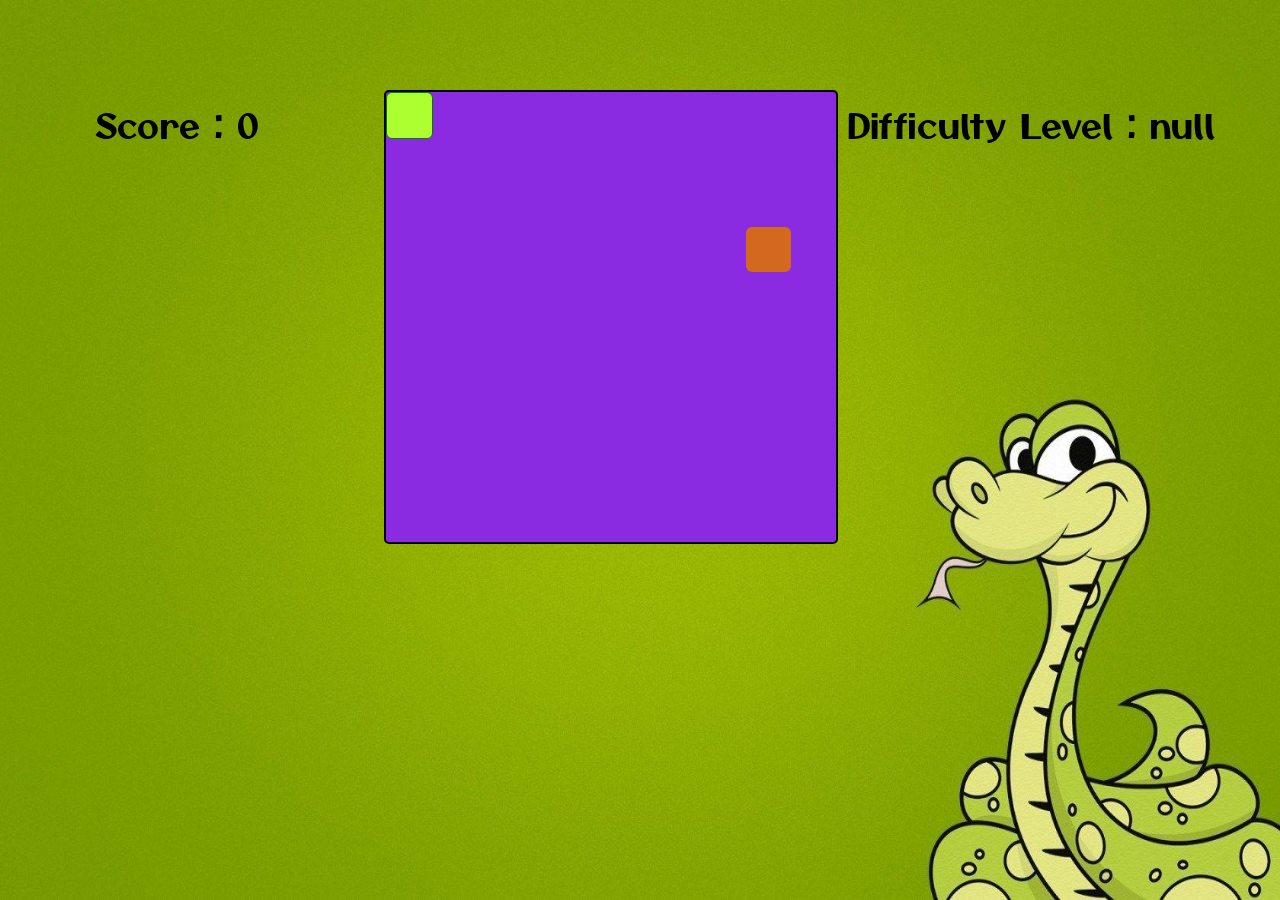
==== game.html @ 5f1b9361 "first commit" ====
<html>
<html lang="en">
<head>
    <meta charset="UTF-8">
    <meta http-equiv="X-UA-Compatible" content="IE=edge">
    <meta name="viewport" content="width=device-width, initial-scale=1.0">
    <title>Document</title>
    <link rel="stylesheet" href="game.css">
</head>
<body>
    <div class="container" id="container">
        <div class="snakeface" id="snakebody0"></div>
    </div>
    <div class="score"></div>
    <div class="level"></div>
    <div class="gameover">
        <span id="gameover">GAME OVER</span><br><br><br><br><br><br><br>
        <button id="playagain" onclick="location.reload();">play again</button>
        <button id="menu" onclick="location='menu.html'">Main Menu</button>
    </div>
    <script src="game.js"></script>
</body>
</html>
---- game.css ----
@import url('https://fonts.googleapis.com/css2?family=Otomanopee+One&display=swap');
body{
    margin:0;
    padding:0;
    background-image: url(bg.jpg);
    background-size: 100vw 100vh;
    background-repeat: no-repeat;
}
.score{
    font-family: 'Otomanopee One', sans-serif;
    font-size:34px;
    position: absolute;
    top:100px;
    left:95px;
}
.level{
    font-family: 'Otomanopee One', sans-serif;
    font-size:34px;
    position: absolute;
    top:100px;
    right:65px;
}
.container{
    background-color:blueviolet;
    height:450px;
    width:450px;
    border:2px solid black;
    border-radius:5px;
    position:absolute;
    left:30%;
    top:10%;
}
.container div{
    position: absolute;
}
.food{
    background-color:chocolate;
    position:absolute;
    height: 45px;
    width: 45px;
    border-radius: 6px;
}
.snakeface{
    background-color:greenyellow;
    border:1px solid green;
    width:45px;
    height:45px;
    border-radius:6px;
    display:absolute;
}
.snakebody{
    background-color:green;
    border:1px solid greenyellow;
    width:45px;
    height:45px;
    border-radius:6px;
    display:absolute;
}
.gameover{
    background-color: red;
    border-radius: 10px;
    height: 40%;
    width: 25%;
    position: absolute;
    left: 2%;
    top: 35%;
    border:2px solid yellow;
    display:none;
}
#gameover{
    color:white;
    font-size: 50px;
    position:absolute;
    left:10px;
    top:30px;
    font-family: 'Otomanopee One', sans-serif;
}
#menu{
    position: absolute;
    right: 45px;
    height: 45px;
    width: 99px;
    border-radius:10px;
    font-size: 16px;
}
#playagain{
    position: absolute;
    left: 45px;
    height: 45px;
    width: 99px;
    border-radius:10px;
    font-size: 16px;
}
#menu:hover,#playagain:hover{
    cursor:pointer;
    border:2px solid blue;
}
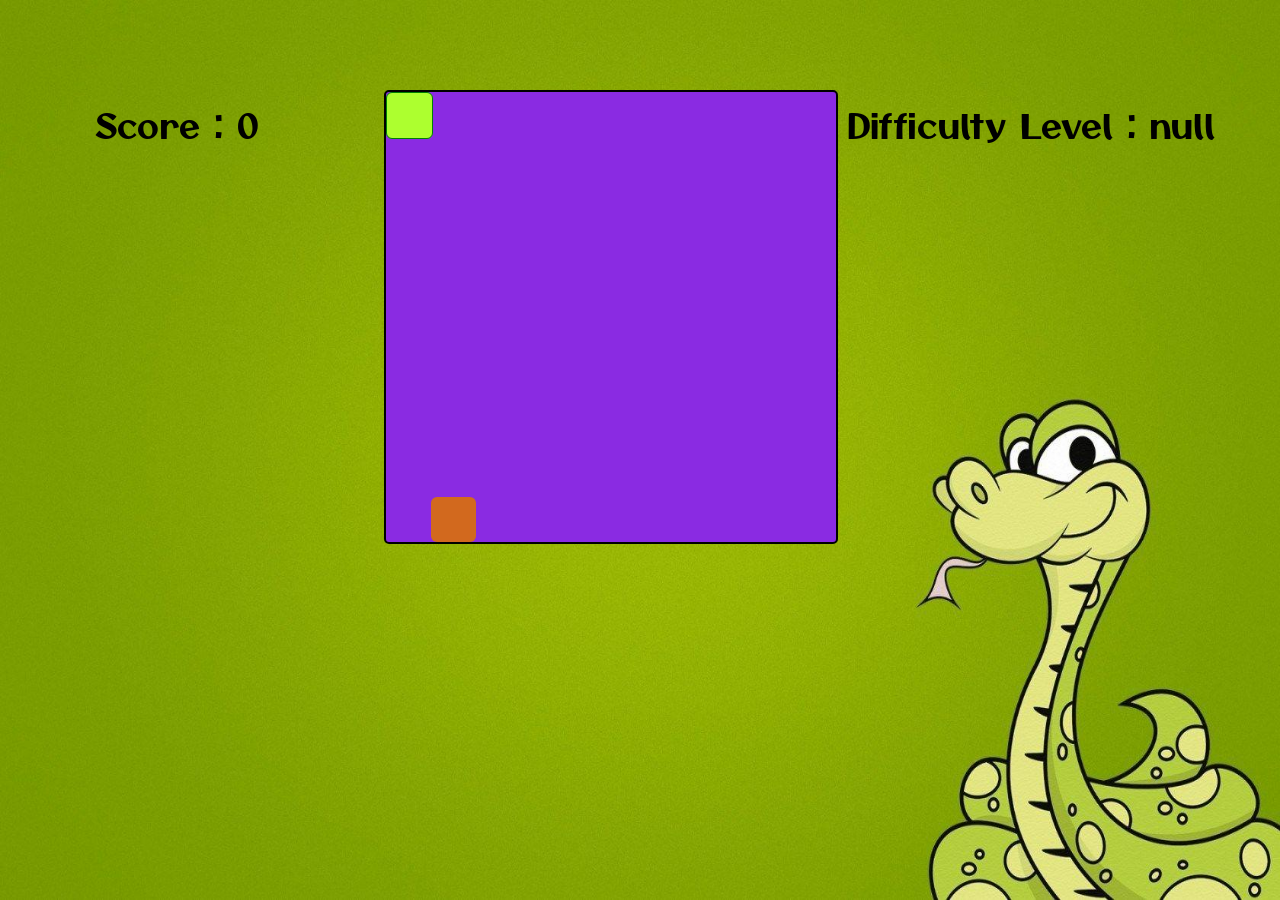
==== commit c8cec6e1: "first deploy" ====
--- a/game.html
+++ b/game.html
@@ -16,7 +16,7 @@
     <div class="gameover">
         <span id="gameover">GAME OVER</span><br><br><br><br><br><br><br>
         <button id="playagain" onclick="location.reload();">play again</button>
-        <button id="menu" onclick="location='menu.html'">Main Menu</button>
+        <button id="menu" onclick="location='index.html'">Main Menu</button>
     </div>
     <script src="game.js"></script>
 </body>
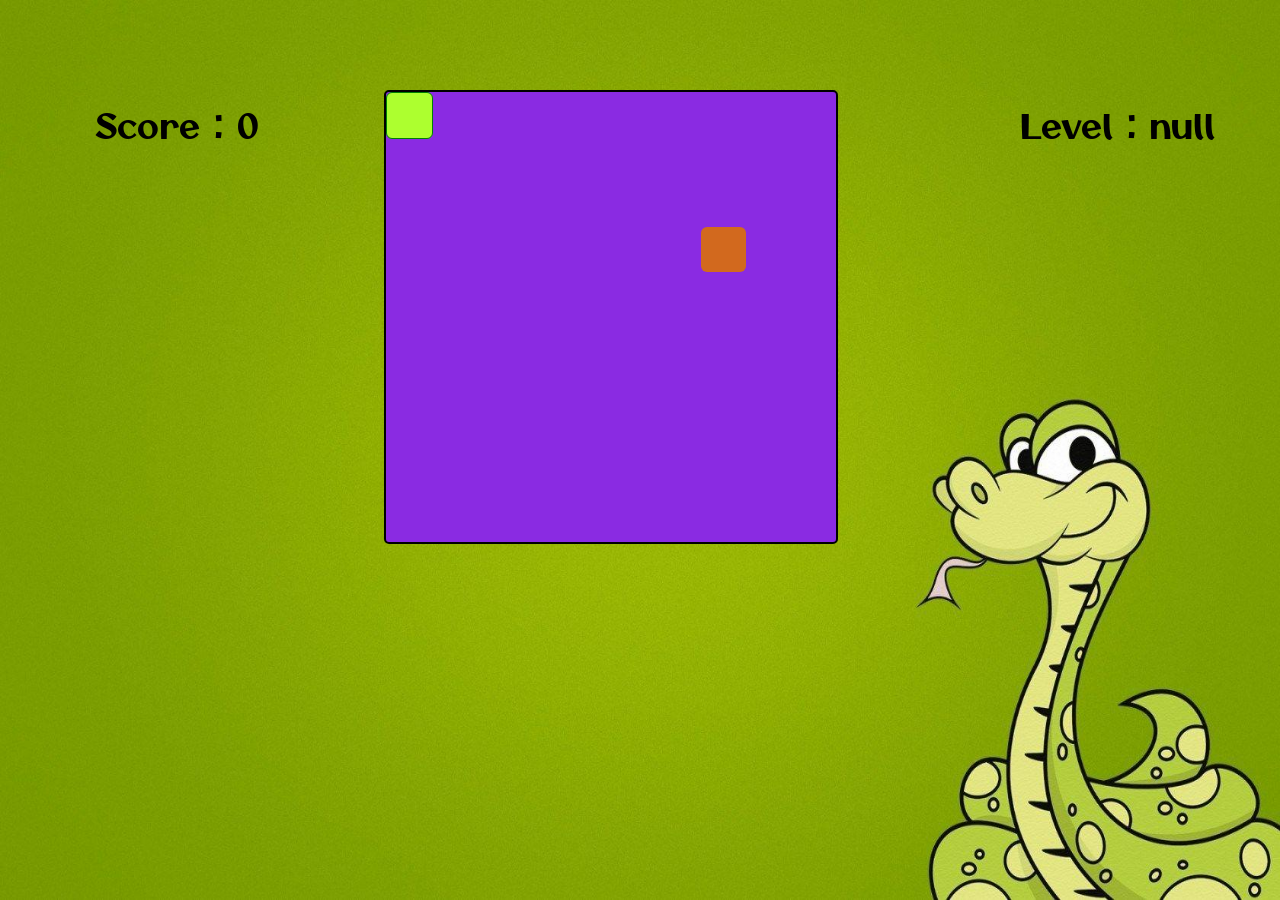
==== commit 8c40a907: "music error solved" ====
--- a/game.html
+++ b/game.html
@@ -1,23 +1,48 @@
 <html>
-<html lang="en">
-<head>
-    <meta charset="UTF-8">
-    <meta http-equiv="X-UA-Compatible" content="IE=edge">
-    <meta name="viewport" content="width=device-width, initial-scale=1.0">
-    <title>Document</title>
-    <link rel="stylesheet" href="game.css">
-</head>
-<body>
-    <div class="container" id="container">
-        <div class="snakeface" id="snakebody0"></div>
-    </div>
-    <div class="score"></div>
-    <div class="level"></div>
-    <div class="gameover">
-        <span id="gameover">GAME OVER</span><br><br><br><br><br><br><br>
-        <button id="playagain" onclick="location.reload();">play again</button>
-        <button id="menu" onclick="location='index.html'">Main Menu</button>
-    </div>
-    <script src="game.js"></script>
-</body>
-</html>+  <html lang="en">
+    <head>
+      <meta charset="UTF-8" />
+      <meta http-equiv="X-UA-Compatible" content="IE=edge" />
+      <meta name="viewport" content="width=device-width, initial-scale=1.0" />
+      <title>Document</title>
+      <link rel="stylesheet" href="game.css" />
+    </head>
+    <body>
+      <div class="display">
+        <div class="left">
+          <div class="score"></div>
+          <div class="gameover">
+            <div class="over">
+                <div class="choice">
+                  <div id="gameover">GAME OVER</div><br>
+                <button id="playagain" onclick="location.reload();">
+                  play again
+                </button>
+                <button id="menu" onclick="location='index.html'">
+                  Main Menu
+                </button>
+              </div>
+            </div>
+          </div>
+        </div>
+        <div class="container" id="container">
+          <div class="snakeface" id="snakebody0"></div>
+        </div>
+        <div class="level"></div>
+      </div>
+
+      <script src="game.js"></script>
+    </body>
+  </html>
+
+  <!-- <div class="container" id="container">
+    <div class="snakeface" id="snakebody0"></div>
+</div>
+<div class="score"></div>
+<div class="level"></div>
+<div class="gameover">
+    <span id="gameover">GAME OVER</span><br><br><br><br><br><br><br>
+    <button id="playagain" onclick="location.reload();">play again</button>
+    <button id="menu" onclick="location='index.html'">Main Menu</button>
+</div> -->
+</html>
--- a/game.css
+++ b/game.css
@@ -5,6 +5,11 @@
     background-image: url(bg.jpg);
     background-size: 100vw 100vh;
     background-repeat: no-repeat;
+}
+.display{
+    display: flex;
+    justify-content: center;
+    align-items: center;
 }
 .score{
     font-family: 'Otomanopee One', sans-serif;
@@ -66,15 +71,27 @@
     top: 35%;
     border:2px solid yellow;
     display:none;
+    /* position:relative; */
+}
+.over{
+    height: 100%;
+    display: flex;
+    flex-direction: column;
+    justify-content: center;
+    align-items: center;
 }
 #gameover{
+    text-align: center;
+    font-size: larger;
+}
+/* #gameover{
     color:white;
     font-size: 50px;
     position:absolute;
     left:10px;
     top:30px;
     font-family: 'Otomanopee One', sans-serif;
-}
+} */
 #menu{
     position: absolute;
     right: 45px;
@@ -94,4 +111,5 @@
 #menu:hover,#playagain:hover{
     cursor:pointer;
     border:2px solid blue;
-}+}
+
